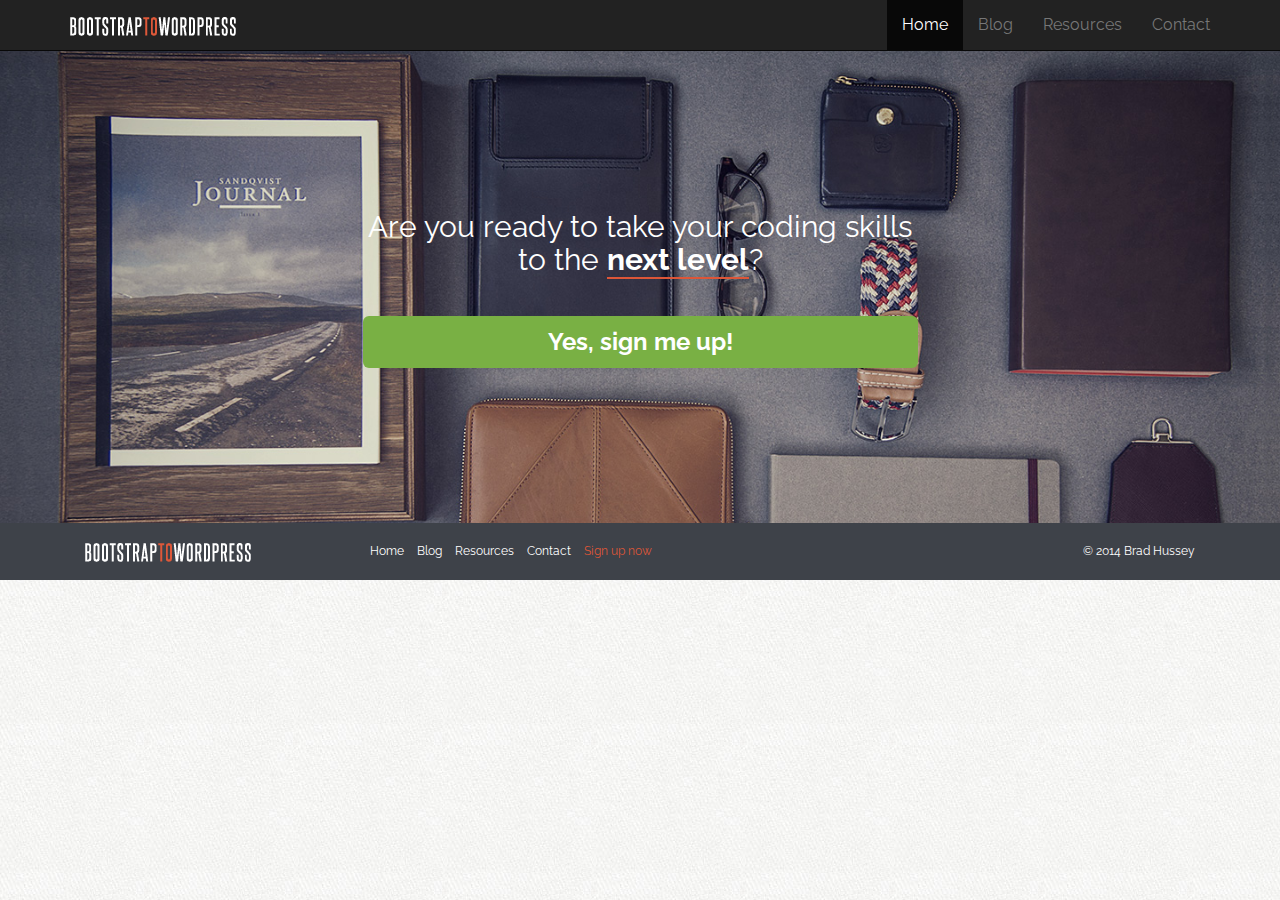
==== blog.html @ e44c3db3 "Lecture 30: Code the Basic Markup Structure  05:53 [Delivers #112137955];" ====
<!DOCTYPE html>

<html lang="en">
<head>
    <meta http-equiv="Content-Type" content="text/html; charset=UTF-8">
    <meta charset="utf-8">
    <meta http-equiv="X-UA-Compatible" content="IE=edge">
    <meta name="viewport" content="width=device-width, initial-scale=1">
    <meta name="description" content="">
    <meta name="author" content="">
    <link rel="icon" href="img/favicon.ico">

    <title>Blog | Bootstrap to Wordpress</title>

    <!-- Bootstrap core CSS -->
    <link href="assets/css/bootstrap.min.css" rel="stylesheet">

    <!-- Font Awesome Icons -->
    <link href="assets/css/font-awesome/css/font-awesome.min.css" rel="stylesheet">
    <link href="assets/css/font-awesome/css/font-awesome-ie7.min.css" rel="stylesheet">

    <!-- Custom CSS -->
    <link href="assets/css/custom.css" rel="stylesheet">

    <!-- Google Fonts -->
    <link href='http://fonts.googleapis.com/css?family=Raleway:400,700' rel='stylesheet' type='text/css'>

    <!-- HTML5 shim and Respond.js IE8 support of HTML5 elements and media queries -->
    <!--[if lt IE 9]>
    <script src="https://oss.maxcdn.com/html5shiv/3.7.2/html5shiv.min.js"></script>
    <script src="https://oss.maxcdn.com/respond/1.4.2/respond.min.js"></script>
    <![endif]-->

</head>
<body>

<header class="site-header" role="banner">

    <!--Navbar-->
    <div class="navbar-wrapper">

        <div class="navbar navbar-inverse navbar-fixed-top" role="navigation">

            <div class="container">
                <div class="navbar-header">
                    <button type="button" class="navbar-toggle" data-toggle="collapse" data-target=".navbar-collapse">
                        <span class="sr-only">Toggle navigation</span>
                        <span class="icon-bar"></span>
                        <span class="icon-bar"></span>
                        <span class="icon-bar"></span>
                    </button>

                    <a class="navbar-brand" href="#"><img src="assets/img/logo.png" alt="Bootstrap to Wordpress"></a>

                </div>

                <div class="navbar-collapse collapse">
                    <ul class="nav navbar-nav navbar-right">
                        <li class="active"><a href="/">Home</a></li>
                        <li><a href="blog.html">Blog</a></li>
                        <li><a href="bresources.html">Resources</a></li>
                        <li><a href="contact.html">Contact</a></li>

                    </ul>
                </div>
            </div>
        </div>

    </div>

</header>



<!-- SIGN UP SECTION
	================================================== -->
<section id="signup" data-type="background" data-speed="5">
    <div class="container">
        <div class="row">
            <div class="col-sm-6 col-sm-offset-3">
                <h2>Are you ready to take your coding skills to the <strong>next level</strong>?</h2>
                <p><a href="" class="btn btn-lg btn-block btn-success">Yes, sign me up!</a></p>
            </div><!-- end col -->
        </div><!-- row -->
    </div><!-- container -->
</section><!-- signup -->


<!-- FOOTER
	================================================== -->
<footer>
    <div class="container">
        <div class="col-sm-3">
            <p><a href="/"><img src="assets/img/logo.png" alt="Bootstrap to Wordpress"></a></p>
        </div><!-- end col -->
        <div class="col-sm-6">
            <nav>
                <ul class="list-unstyled list-inline">
                    <li><a href="">Home</a></li>
                    <li><a href="">Blog</a></li>
                    <li><a href="">Resources</a></li>
                    <li><a href="">Contact</a></li>
                    <li class="signup-link"><a href="">Sign up now</a></li>
                </ul>
            </nav>
        </div><!-- end col -->
        <div class="col-sm-3">
            <p class="pull-right">&copy; 2014 Brad Hussey</p>
        </div><!-- end col -->
    </div><!-- container -->
</footer>


<!-- MODAL
================================================== -->
<div class="modal fade" id="myModal" tabindex="-1" role="dialog" aria-labelledby="myModalLabel" aria-hidden="true">
    <div class="modal-dialog">
        <div class="modal-content">
            <div class="modal-header">
                <button type="button" class="close" data-dismiss="modal"><span aria-hidden="true">&times;</span><span class="sr-only">Close</span></button>
                <h4 class="modal-title" id="myModalLabel"><span class="glyphicon glyphicon-envelope-alt"></span> Subscribe to our Mailing List</h4>
            </div>
            <div class="modal-body">
                <p>Simply enter your name and email! As a thank you for joining us, we're going to give you one of our best-selling courses, <em>for free!</em></p>

                <form class="form-inline" role="form">
                    <div class="form-group">
                        <label class="sr-only" for="subscribe-name">Your first name</label>
                        <input type="text" class="form-control" id="subscribe-name" placeholder="Your first name">
                    </div>
                    <div class="form-group">
                        <label class="sr-only" for="subscribe-email">and your email</label>
                        <input type="text" class="form-control" id="subscribe-email" placeholder="and your email">
                    </div>
                    <input type="submit" class="btn btn-danger" value="Subscribe!">
                </form>

                <hr>

                <p><small>By providing your email you consent to receiving occasional promotional emails &amp; newsletters. <br>No Spam. Just good stuff. We respect your privacy &amp; you may unsubscribe at any time.</small></p>
            </div><!-- modal-body -->
        </div><!-- modal-content -->
    </div><!-- modal-dialog -->
</div><!-- modal -->


<!-- Bootstrap core JavaScript
================================================== -->
<!-- Placed at the end of the document so the pages load faster -->
<script src="//ajax.googleapis.com/ajax/libs/jquery/1.11.1/jquery.min.js"></script>
<script src="assets/js/jquery-2.1.1.min.js"></script>
<script src="assets/js/bootstrap.min.js"></script>

<script src="assets/js/main.js"></script>

</body>
</html>
---- assets/css/custom.css ----
/* COLOUR REFERENCES

Green:		#79b044
Salmon:		#dd5638
Blue Gray:  #3e4249

*/

/* ==== GENERAL ==== */

body {
    margin-top: 50px;
    font-family: 'proxima-nova', 'Raleway', Helvetica, sans-serif;
    font-size: 16px;
    background: url('../img/tile.jpg') top left repeat;
}

/* ==== GLOBAL ==== */

h1,h2,h3,h4,h5,h6 {
    -webkit-font-smoothing: antialiased;
    text-rendering: optimizelegibility;
    font-weight: bold;
}

h1 {
    font-size: 3em;
}

h1,h2 {
    margin: 0 0 40px;
}

h3 {
    margin: 20px 0;
}

h4 {
    font-size: 18px;
}

p.lead {
    font-weight: normal;
}

p {
    margin: 0 0 15px;
}

a:link, a:visited {
    color: #dd5638;
}

a:hover {
    text-decoration: none;
    color: #c9302c;
}

blockquote {
    padding: 0;
    border: none;
    font-style: italic;
    text-align: left;
}

blockquote cite {
    display: block;
    color: #777;
    margin: 15px 0 0 0;
}

blockquote:before {
    display: none;
}

img {
    max-width: 100%;
}

button, input, .btn, a.btn {
    -webkit-font-smoothing: antialiased;
    text-rendering: optimizelegibility;
    color: white;
}

.btn {
    font-weight: bold;
}

.btn:focus {
    outline: none;
}

.btn-success {
    background: #79b044;
    border: none;
}

.btn-success:hover {
    background: #6a9b3d;
    border-color: #6a9b3d;
}

.btn-danger {
    background-color: #dd5638;
    border-color: #d95131;
}

.text-danger, li.text-danger a {
    color: #dd5638;
}

a.text-danger:hover {
    color: #e55939;
}

.modal-content{
    background: url('../img/tile.jpg') top left repeat;
}

.badge.social {
    background: #ccc;
    font-size: 24px;
    height: 40px;
    width: 40px;
    text-align: center;
    line-height: 42px;
    margin: 0 5px 20px 0;
    padding: 0;
    -webkit-border-radius: 50px;
    -moz-border-radius: 50px;
    border-radius: 50px;
    color: white;
}

.badge.social.twitter:hover {
    background: #55acee;
}

.badge.social.facebook:hover {
    background: #3b5998;
}

.badge.social.gplus:hover {
    background: #db4b39;
}

/* === CUSTOM ICON SPRITES === */

i.ci {
    display: inline-block;
    height: 40px;
    width: 40px;
    background: url('../img/icon-sprite.png') no-repeat;
}

.ci.ci-computer 	{ background-position: 0 0; }
.ci.ci-watch		{ background-position: -40px 0; }
.ci.ci-calendar		{ background-position: -80px 0; }
.ci.ci-community	{ background-position: -120px 0; }
.ci.ci-instructor	{ background-position: -160px 0; }
.ci.ci-device		{ background-position: -200px 0; }

/* ==== FORMS ==== */

label {
    display: block;
    font-weight: bold;
}

input[type="text"],
input[type="email"],
input[type="url"],
input[type="password"],
input[type="search"],
textarea {
    color: #666;
    border: 1px solid #ccc;
    border-radius: 3px;
    display: block;
    -moz-box-sizing: border-box;
    -webkit-box-sizing: border-box;
    box-sizing: border-box;
    width: 100%;
    padding: 6px 12px;
}

input[type="submit"],
button[type="submit"] {
    display: inline-block;
    margin-bottom: 0;
    font-size: 18px;
    font-weight: bold;
    line-height: 1.33;
    text-align: center;
    white-space: nowrap;
    vertical-align: middle;
    cursor: pointer;
    -webkit-user-select: none;
    -moz-user-select: none;
    -ms-user-select: none;
    user-select: none;
    background-image: none;
    border: none;
    border-radius: 6px;
}

input[type="submit"]:hover,
button[type="submit"]:hover {
    outline: none;
    border: none;
    background: #aaa;
}

form.search-form .form-group {
    margin: 0;
}

form.search-form .input-group {
    width: 100%;
}

form.search-form .input-group input[type="search"],
form.search-form .input-group input[type="text"] {
    width: 70%;
}

form.search-form .input-group input[type="submit"] {
    width: 30%;
    border-top-left-radius: 0;
    border-bottom-left-radius: 0;
    float: right;
}

form textarea {
    width: 100%;
    border: 1px solid #ccc;
    -webkit-box-shadow: inset 0 1px 1px rgba(0,0,0,.075);
    box-shadow: inset 0 1px 1px rgba(0,0,0,.075);
}

/* ==== HERO ==== */

#hero {
    background: url('../img/hero-bg.jpg') 50% 0 repeat fixed;
    min-height: 500px;
    position: relative;
    display: table;
    width: 100%;
    padding: 40px 0;
    color: white;
    -webkit-font-smoothing: antialiased;
    text-rendering: optimizelegibility;
}

#hero article {
    width: 100%;
    text-align: center;
    display: table-cell;
    vertical-align: middle;
}

#hero .hero-text {
    margin-top: 30px;
}

#price-timeline {
    margin: 30px 0 60px;
    text-align: center;
}

#price-timeline .price {
    display: inline-block;
    width: 30%;
    margin: 0 2% 0 0;
    background: #3e4249;
    padding: 10px 20px 30px;
    position: relative;
    vertical-align: top;
}

#price-timeline .price.active {
    background: #dd5638;
}

#price-timeline .price span {
    background: #101010;
    display: block;
    height: 70px;
    width: 70px;
    text-align: center;
    line-height: 70px;
    font-weight: bold;
    font-size: 24px;
    border-radius: 100%;
    -webkit-border-radius: 100%;
    -moz-border-radius: 100%;
    position: absolute;
    bottom: -35px;
    left: 50%;
    margin-left: -35px;
}

#price-timeline h4 {
    margin: 0 0 10px;
}

#price-timeline h4 small {
    color: white;
    font-weight: bold;
    display: block;
}


/* ==== LAYOUT ==== */

.row + .row {
    margin-top: 20px;
}

section {
    padding: 80px 0;
}

.section-header {
    text-align: center;
}

section h2 {
    margin: 20px 0 40px;
}

section h3 {
    margin: 30px 0 10px;
}

section.main-content {
    padding: 40px 0;
}

#primary {
    padding-top: 40px;
    padding-bottom: 40px;
}

.feature-image {
    display: table;
    width: 100%;
}

.feature-image-default {
    background: url('../img/stuff-feature.jpg') no-repeat;
    background-size: cover;
}

.feature-image-default-alt {
    background: url('../img/hipster-stuff.jpg') no-repeat;
    background-size: cover;
}

.feature-image h1 {
    display: table-cell;
    vertical-align: middle;
    text-align: center;
    color: white;
}

#optin {
    background: #3e4249;
    padding: 20px 0;
    color: white;
    -webkit-font-smoothing: antialiased;
    text-rendering: optimizelegibility;
    font-size: 1.2em;
}

#optin p {
    margin: 7px 0 0 0;
}

#course-features {
    background: #3e4249;
    color: white;
    text-align: center;
}

#who-benefits {
    background: white;
}

#project-features {
    text-align: center;
}

#featurette {
    background: url('../img/stuff-bg.jpg') 50% 100% repeat fixed;
    background-size: cover;
    text-align: center;
    color: white;
}

#instructor {
    background: white url('../img/brad-elvis.png') 90% -10px no-repeat;
}

#instructor h2 {
    margin: 0 0 20px;
}

#instructor .num {
    display: table;
    font-size: 30px;
    font-weight: bold;
    color: white;
    line-height: 24px;
    height: 140px;
    width: 140px;
    text-align: center;
    background: #dd5638;
    -webkit-border-radius: 100%;
    -moz-border-radius: 100%;
    border-radius: 100%;
    -webkit-font-smoothing: antialiased;
    text-rendering: optimizelegibility;
}

#instructor .num .num-content {
    display: table-cell;
    vertical-align: middle;
}

#instructor .num span {
    display: block;
    font-size: 20px;
    font-weight: normal;
}

#kudos {
    text-align: center;
}

.testimonial {
    margin-bottom: 60px;
}

.testimonial img {
    border-radius: 50%;
}

#signup {
    text-align: center;
    background: url('../img/hipster-stuff.jpg') center center repeat fixed;
    background-size: cover;
    color: white;
    padding: 140px 0;
}

#signup h2 {
    font-weight: normal;
}

#signup h2 strong {
    border-bottom: solid 2px #dd5638;
}

#signup .btn {
    font-size: 24px;
}

footer {
    background: #3e4249;
    color: white;
    padding: 20px 0 10px;
    font-size: 12px;
}

footer p {
    margin: 0;
}

footer a:link, footer a:visited {
    color: white;
}

footer a:hover {
    color: #dd5638;
}

footer li.signup-link a {
    color: #dd5638;
}

footer li.signup-link a:hover {
    font-weight: bold;
}

/* ==== BLOG ==== */

.post, .widget, #comments {
    position: relative;
    border: solid 1px #ddd;
    background: white;
    margin: 0 0 40px;
    -webkit-border-radius: 4px;
    -moz-border-radius: 4px;
    border-radius: 4px;
}

.post header,
.post .post-excerpt,
.post .post-body,
#comments .comments-wrap {
    padding: 20px;
}

.post header h3 {
    margin: 0 0 15px;
    padding: 0 0 15px;
    border-bottom: solid 1px #ddd;
}

.post header h1 {
    margin: 0 0 15px;
    padding: 0 0 15px;
    border-bottom: solid 1px #ddd;
    font-size: 24px;
}

.post-image {
    height: auto;
}

.post-details {
    font-size: 12px;
    width: 90%;
}

.post-details i.fa {
    padding-left: 10px;
}

.post-details i.fa:first-child {
    padding: 0;
}

/* === COMMENTS === */

.post-comments-badge {
    height: 70px;
    width: 70px;
    position: absolute;
    top: 25px;
    right: 20px;
    border: none;
    -webkit-border-radius: 100px;
    -moz-border-radius: 100px;
    border-radius: 100px;
    background: #79b044;
    text-align: center;
    display: table;
}

.post-comments-badge a {
    display: table-cell;
    vertical-align: middle;
    color: white;
    font-size: 20px;
    line-height: 20px;
}

.post-comments-badge i.fa {
    display: block;
    font-size: 15px;
    padding: 0;
    margin-bottom: 4px;
}

.post-comments-badge:hover {
    background-color: #8bc653;
}

#comments h3 {
    text-align: center;
}

#comments h4 {
    font-size: 1.3em;
}

#comments ol {
    list-style: none;
    padding: 0;
    margin: 0;
}

#comments ol li {
    background: rgba(0,0,0,0.02);
    padding: 10px 20px;
    margin: 10px 0;
    -webkit-border-radius: 4px;
    -moz-border-radius: 4px;
    border-radius: 4px;
    border: solid 1px rgba(0,0,0,0.03);
}

#comments ol li ol.children {
    padding: 0;
    list-style: none;
    font-size: 0.96em;
}

#leave-comment {
    margin: 40px 0 0;
    padding: 20px 0 0;
    border-top: solid 1px #eee;
}

/* === RESOURCES === */

.resource {
    width: 31.33333333%;
    float: left;
    margin: 0 3% 40px 0;
}

.resource:nth-child(3n) {
    margin-right: 0;
}

/* === WIDGETS === */

.widget {
    padding: 20px;
}

.widget h4 {
    margin: 0 0 10px;
    padding: 0 0 10px;
    border-bottom: solid 1px #ddd;
}

.widget ul {
    list-style: none;
    margin: 0;
    padding: 0;
}

.widget ul li {
    margin: 0 0 5px;
}

.widget ul li:hover {
    position: relative;
    left: 1px;
}

/* ==== MEDIA QUERIES ==== */

@media screen and (max-width : 991px) {
    #instructor .container {
        background: rgba(255,255,255,0.8);
        padding: 20px;
    }
}

@media screen and (max-width : 768px) {
    .logo {
        width: 50%;
    }

    #optin p {
        margin: 0 0 10px;
    }

    #featurette iframe {
        height: 240px;
    }

    .resource {
        width: 48%;
        margin-right: 2%;
    }
}

@media screen and (max-width : 568px) {
    #instructor .num {
        height: 100px;
        width: 100px;
        font-size: 22px;
    }

    #instructor .num span {
        font-size: 16px;
    }

    .resource {
        width: 100%;
        margin-right: 0;
    }
}
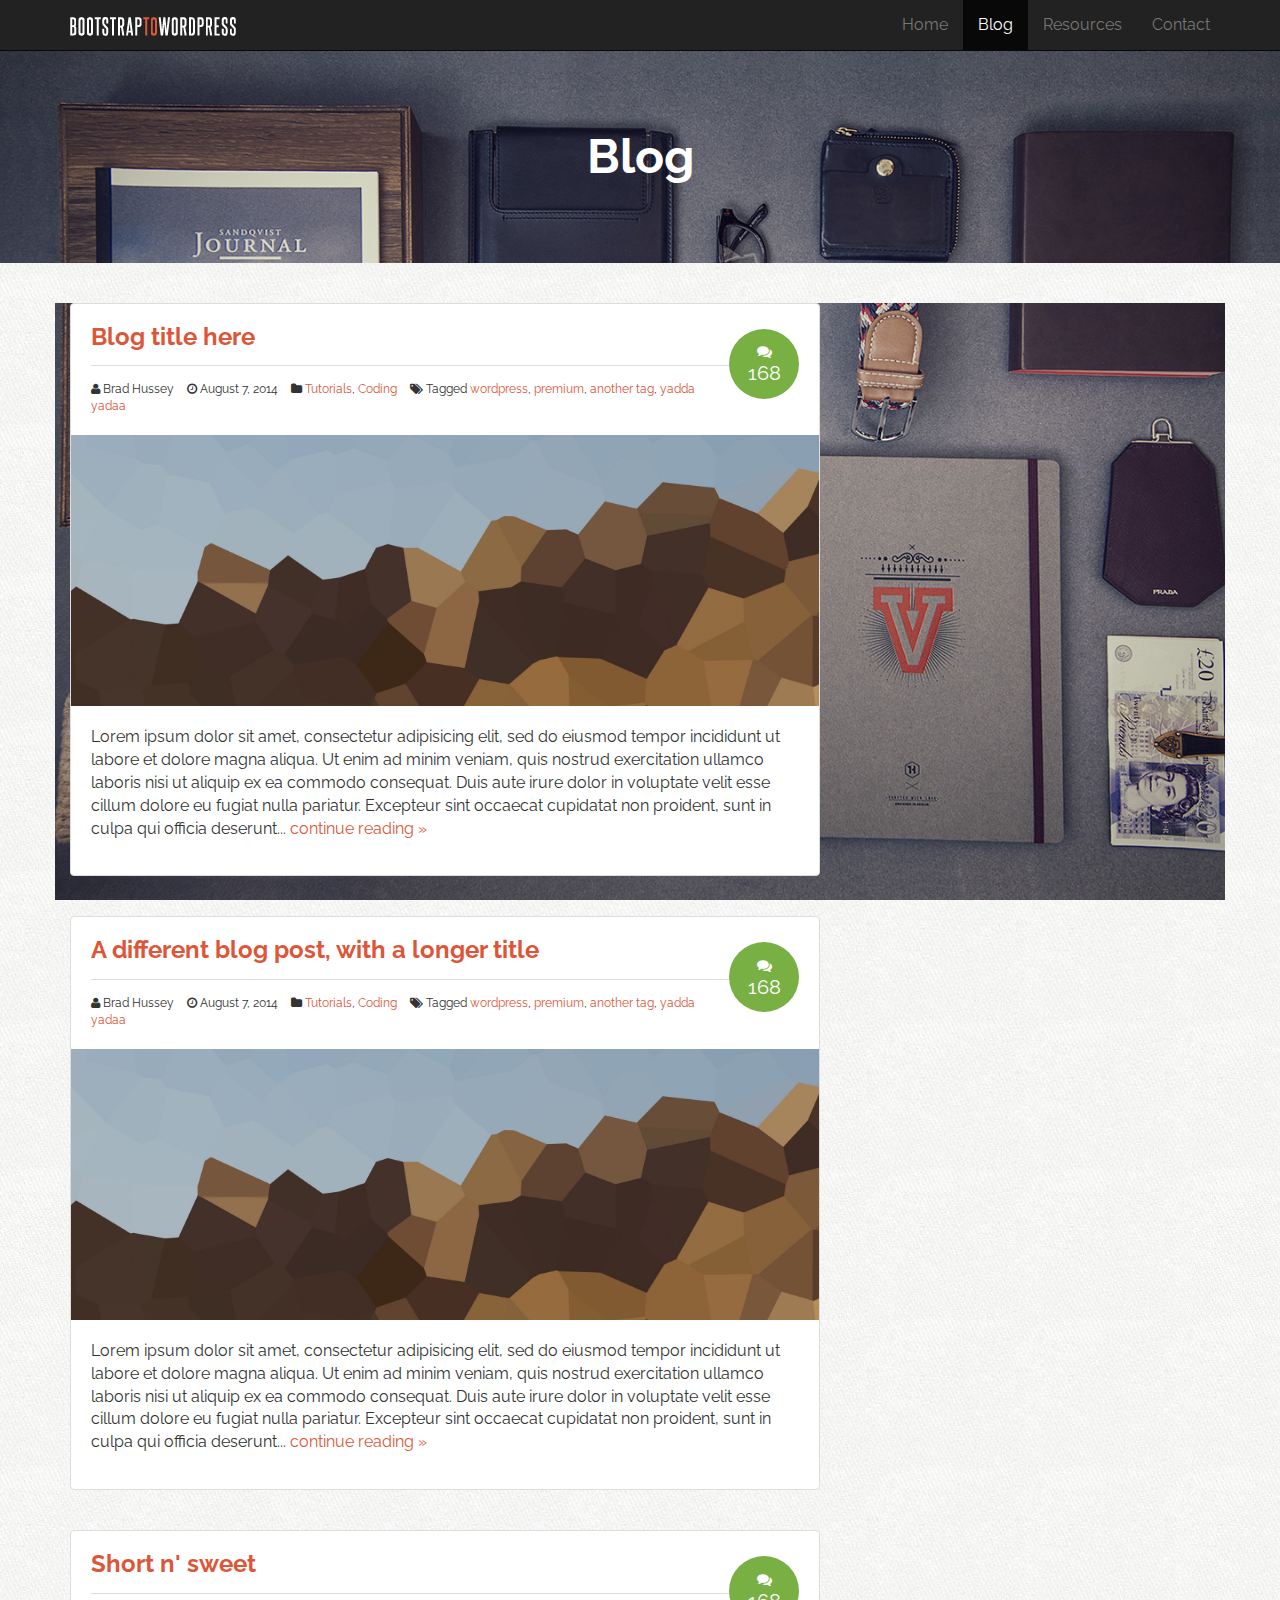
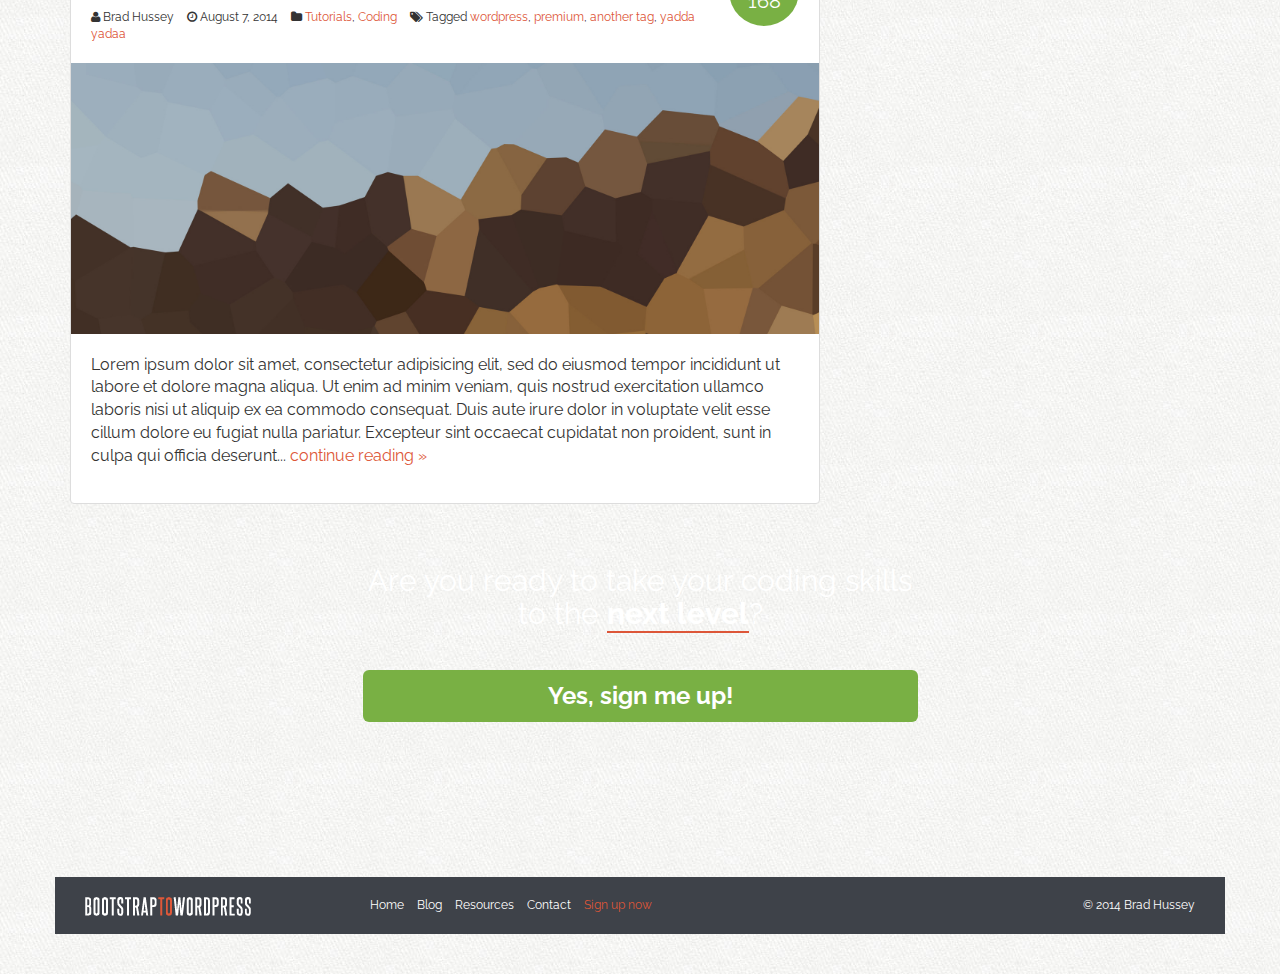
==== commit cbe579d6: "Lecture 31: Code the Blog Excerpts with HTML  10:55  [Delivers #112137955];" ====
--- a/blog.html
+++ b/blog.html
@@ -32,15 +32,15 @@
     <![endif]-->
 
 </head>
-<body>
+<body class="blog">
 
 <header class="site-header" role="banner">
 
-    <!--Navbar-->
+    <!-- NAVBAR
+    ================================================== -->
     <div class="navbar-wrapper">
 
         <div class="navbar navbar-inverse navbar-fixed-top" role="navigation">
-
             <div class="container">
                 <div class="navbar-header">
                     <button type="button" class="navbar-toggle" data-toggle="collapse" data-target=".navbar-collapse">
@@ -49,28 +49,99 @@
                         <span class="icon-bar"></span>
                         <span class="icon-bar"></span>
                     </button>
-
-                    <a class="navbar-brand" href="#"><img src="assets/img/logo.png" alt="Bootstrap to Wordpress"></a>
-
+                    <a class="navbar-brand" href="/"><img src="assets/img/logo.png" alt="Bootstrap to Wordpress"></a>
                 </div>
-
                 <div class="navbar-collapse collapse">
                     <ul class="nav navbar-nav navbar-right">
-                        <li class="active"><a href="/">Home</a></li>
-                        <li><a href="blog.html">Blog</a></li>
-                        <li><a href="bresources.html">Resources</a></li>
+                        <li><a href="index.html">Home</a></li>
+                        <li class="active"><a href="blog.html">Blog</a></li>
+                        <li><a href="resources.html">Resources</a></li>
                         <li><a href="contact.html">Contact</a></li>
-
                     </ul>
                 </div>
             </div>
         </div>
 
     </div>
-
 </header>
 
-
+<section class="feature-image feature-image-default-alt" data-type="background" data-speed="2">
+    <h1 class="page-title">Blog</h1>
+</section>
+<!-- BLOG CONTENT
+	================================================== -->
+<div class="container">
+    <div class="row" id="primary">
+
+        <main id="content" class="col-sm-8" role="main">
+
+            <article class="post">
+                <header>
+                    <h3><a href="post.html">Blog title here</a></h3>
+                    <div class="post-details">
+                        <i class="fa fa-user"></i> Brad Hussey
+                        <i class="fa fa-clock-o"></i> <time>August 7, 2014</time>
+                        <i class="fa fa-folder"></i> <a href="">Tutorials</a>, <a href="">Coding</a>
+                        <i class="fa fa-tags"></i> Tagged <a href="">wordpress</a>, <a href="">premium</a>, <a href="">another tag</a>, <a href="">yadda yadaa</a>
+
+                        <div class="post-comments-badge">
+                            <a href=""><i class="fa fa-comments"></i> 168</a>
+                        </div><!-- post-comments-badge -->
+                    </div><!-- post-details -->
+                </header>
+                <div class="post-image">
+                    <img src="assets/img/hero-bg.jpg">
+                </div><!-- post-image -->
+                <div class="post-excerpt">
+                    <p>Lorem ipsum dolor sit amet, consectetur adipisicing elit, sed do eiusmod tempor incididunt ut labore et dolore magna aliqua. Ut enim ad minim veniam, quis nostrud exercitation ullamco laboris nisi ut aliquip ex ea commodo consequat. Duis aute irure dolor in voluptate velit esse cillum dolore eu fugiat nulla pariatur. Excepteur sint occaecat cupidatat non proident, sunt in culpa qui officia deserunt... <a href="post.html">continue reading &raquo;</a></p>
+                </div><!-- post-excerpt -->
+            </article><!-- post -->
+
+            <article class="post">
+                <header>
+                    <h3><a href="">A different blog post, with a longer title</a></h3>
+                    <div class="post-details">
+                        <i class="fa fa-user"></i> Brad Hussey
+                        <i class="fa fa-clock-o"></i> <time>August 7, 2014</time>
+                        <i class="fa fa-folder"></i> <a href="">Tutorials</a>, <a href="">Coding</a>
+                        <i class="fa fa-tags"></i> Tagged <a href="">wordpress</a>, <a href="">premium</a>, <a href="">another tag</a>, <a href="">yadda yadaa</a>
+
+                        <div class="post-comments-badge">
+                            <a href=""><i class="fa fa-comments"></i> 168</a>
+                        </div><!-- post-comments-badge -->
+                    </div><!-- post-details -->
+                </header>
+                <div class="post-image">
+                    <img src="assets/img/hero-bg.jpg">
+                </div><!-- post-image -->
+                <div class="post-excerpt">
+                    <p>Lorem ipsum dolor sit amet, consectetur adipisicing elit, sed do eiusmod tempor incididunt ut labore et dolore magna aliqua. Ut enim ad minim veniam, quis nostrud exercitation ullamco laboris nisi ut aliquip ex ea commodo consequat. Duis aute irure dolor in voluptate velit esse cillum dolore eu fugiat nulla pariatur. Excepteur sint occaecat cupidatat non proident, sunt in culpa qui officia deserunt... <a href="post.html">continue reading &raquo;</a></p>
+                </div><!-- post-excerpt -->
+            </article><!-- post -->
+
+            <article class="post">
+                <header>
+                    <h3><a href="">Short n' sweet</a></h3>
+                    <div class="post-details">
+                        <i class="fa fa-user"></i> Brad Hussey
+                        <i class="fa fa-clock-o"></i> <time>August 7, 2014</time>
+                        <i class="fa fa-folder"></i> <a href="">Tutorials</a>, <a href="">Coding</a>
+                        <i class="fa fa-tags"></i> Tagged <a href="">wordpress</a>, <a href="">premium</a>, <a href="">another tag</a>, <a href="">yadda yadaa</a>
+
+                        <div class="post-comments-badge">
+                            <a href=""><i class="fa fa-comments"></i> 168</a>
+                        </div><!-- post-comments-badge -->
+                    </div><!-- post-details -->
+                </header>
+                <div class="post-image">
+                    <img src="assets/img/hero-bg.jpg">
+                </div><!-- post-image -->
+                <div class="post-excerpt">
+                    <p>Lorem ipsum dolor sit amet, consectetur adipisicing elit, sed do eiusmod tempor incididunt ut labore et dolore magna aliqua. Ut enim ad minim veniam, quis nostrud exercitation ullamco laboris nisi ut aliquip ex ea commodo consequat. Duis aute irure dolor in voluptate velit esse cillum dolore eu fugiat nulla pariatur. Excepteur sint occaecat cupidatat non proident, sunt in culpa qui officia deserunt... <a href="post.html">continue reading &raquo;</a></p>
+                </div><!-- post-excerpt -->
+            </article><!-- post -->
+
+        </main><!-- content -->
 
 <!-- SIGN UP SECTION
 	================================================== -->
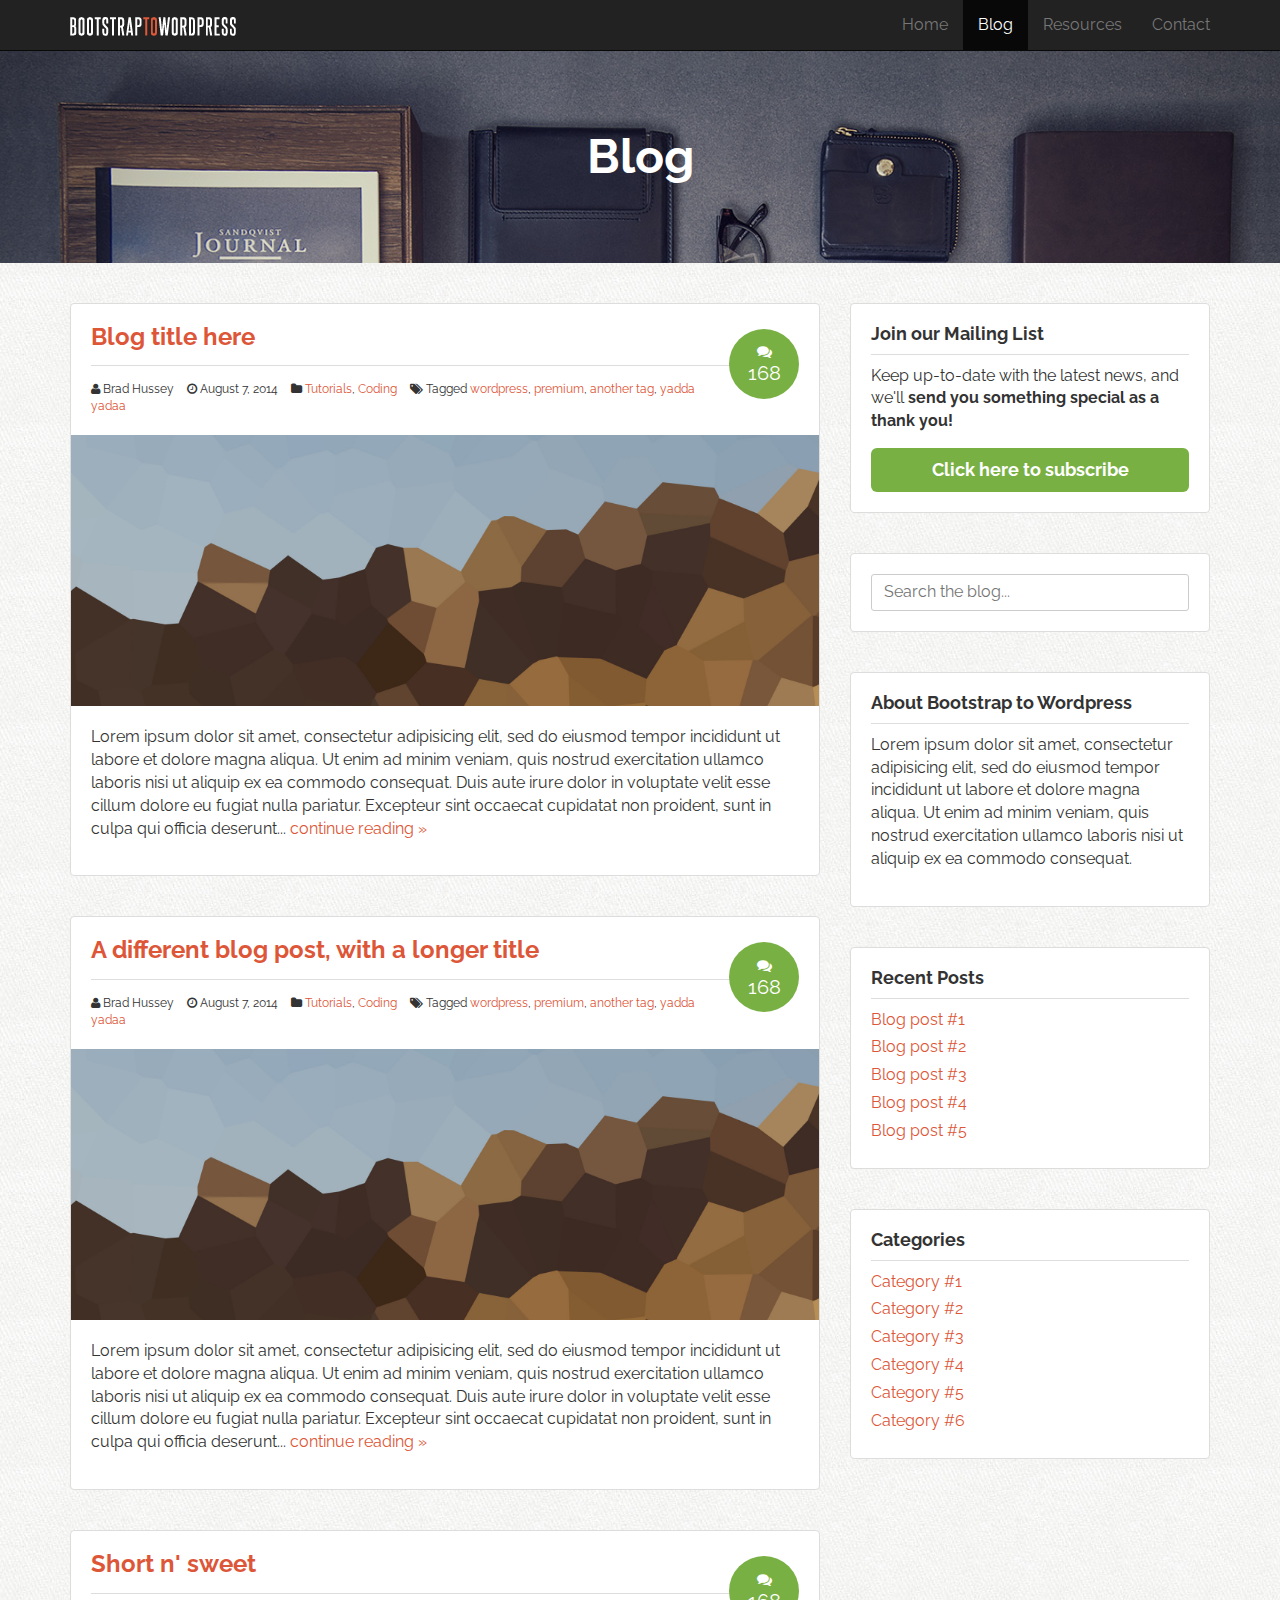
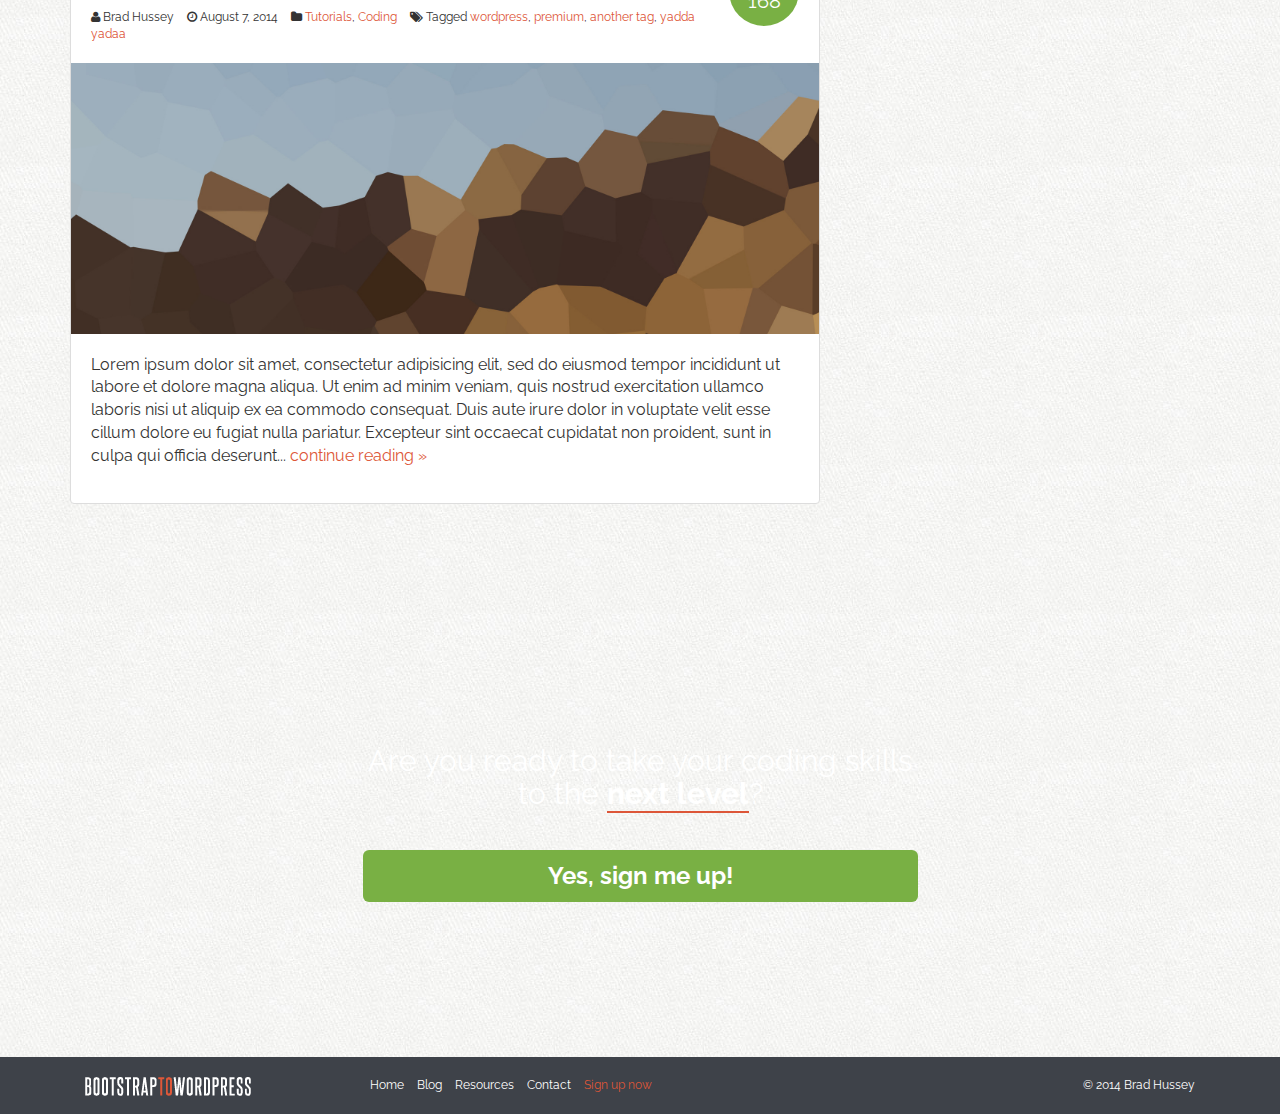
==== commit 36b23871: "Lecture 33: Code and Style the Sidebar & Widgets  12:27   [Delivers #112137955];" ====
--- a/blog.html
+++ b/blog.html
@@ -1,3 +1,4 @@
+
 <!DOCTYPE html>
 
 <html lang="en">
@@ -32,6 +33,7 @@
     <![endif]-->
 
 </head>
+
 <body class="blog">
 
 <header class="site-header" role="banner">
@@ -68,8 +70,9 @@
 <section class="feature-image feature-image-default-alt" data-type="background" data-speed="2">
     <h1 class="page-title">Blog</h1>
 </section>
+
 <!-- BLOG CONTENT
-	================================================== -->
+================================================== -->
 <div class="container">
     <div class="row" id="primary">
 
@@ -143,8 +146,61 @@
 
         </main><!-- content -->
 
+
+        <!-- SIDEBAR
+        ================================================== -->
+        <aside class="col-sm-4">
+
+            <div class="widget">
+                <h4>Join our Mailing List</h4>
+                <p>Keep up-to-date with the latest news, and we'll <strong>send you something special as a thank you!</strong></p>
+                <button class="btn btn-success btn-lg btn-block" data-toggle="modal" data-target="#myModal">
+                    Click here to subscribe
+                </button>
+            </div><!-- widget -->
+
+            <div class="widget">
+                <form role="form" class="search-form">
+                    <label for="sidebar-search" class="sr-only">Search the blog</label>
+                    <input type="text" placeholder="Search the blog..." id="sidebar-search">
+                </form>
+            </div><!-- widget -->
+
+            <div class="widget">
+                <h4>About Bootstrap to Wordpress</h4>
+                <p>Lorem ipsum dolor sit amet, consectetur adipisicing elit, sed do eiusmod tempor incididunt ut labore et dolore magna aliqua. Ut enim ad minim veniam, quis nostrud exercitation ullamco laboris nisi ut aliquip ex ea commodo consequat.</p>
+            </div><!-- widget -->
+
+            <div class="widget">
+                <h4>Recent Posts</h4>
+                <ul>
+                    <li><a href="">Blog post #1</a></li>
+                    <li><a href="">Blog post #2</a></li>
+                    <li><a href="">Blog post #3</a></li>
+                    <li><a href="">Blog post #4</a></li>
+                    <li><a href="">Blog post #5</a></li>
+                </ul>
+            </div><!-- widget -->
+
+            <div class="widget">
+                <h4>Categories</h4>
+                <ul>
+                    <li><a href="">Category #1</a></li>
+                    <li><a href="">Category #2</a></li>
+                    <li><a href="">Category #3</a></li>
+                    <li><a href="">Category #4</a></li>
+                    <li><a href="">Category #5</a></li>
+                    <li><a href="">Category #6</a></li>
+                </ul>
+            </div><!-- widget -->
+
+        </aside>
+
+    </div><!-- primary -->
+</div><!-- container -->
+
 <!-- SIGN UP SECTION
-	================================================== -->
+================================================== -->
 <section id="signup" data-type="background" data-speed="5">
     <div class="container">
         <div class="row">
@@ -156,9 +212,8 @@
     </div><!-- container -->
 </section><!-- signup -->
 
-
 <!-- FOOTER
-	================================================== -->
+================================================== -->
 <footer>
     <div class="container">
         <div class="col-sm-3">
